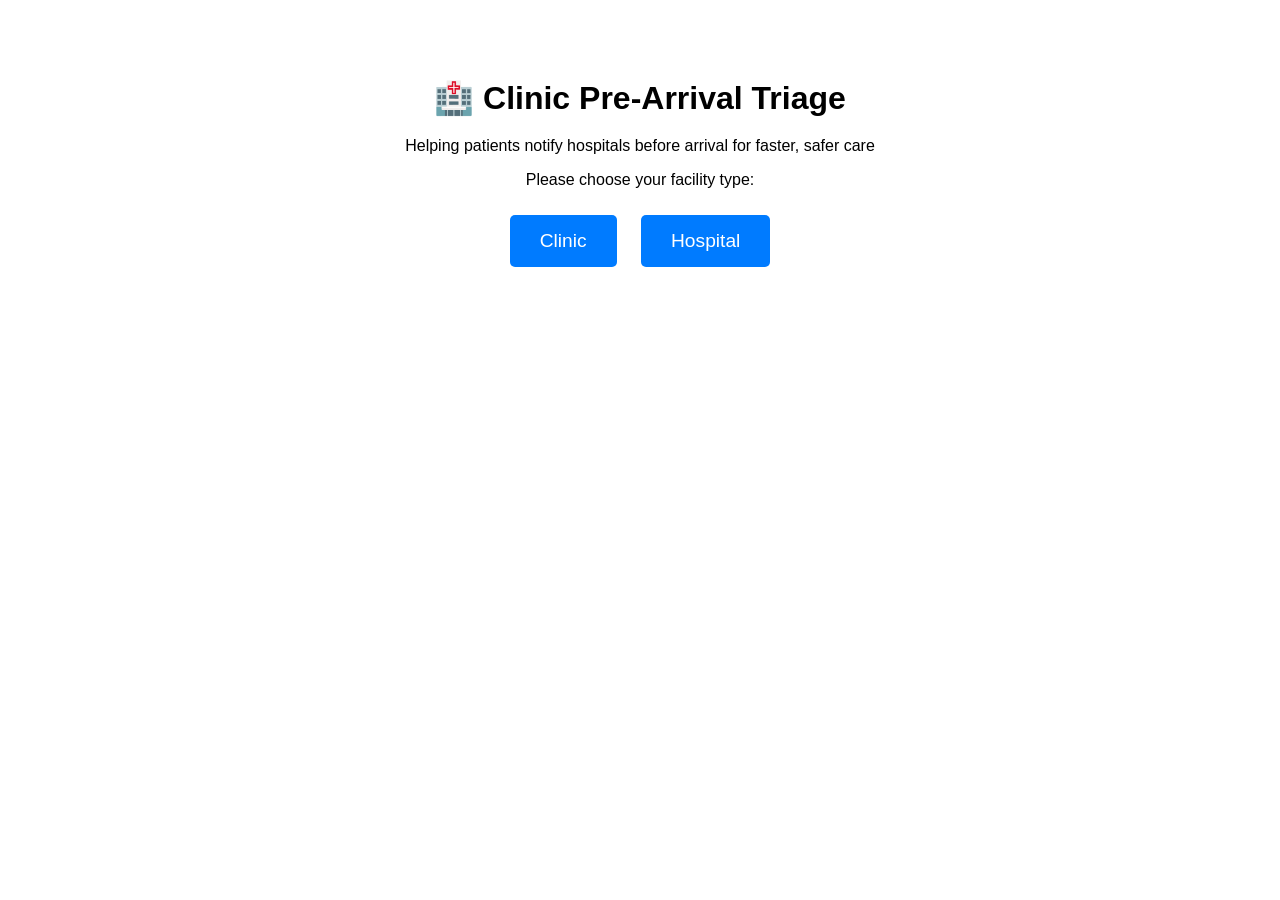
==== firstpage.html @ ef87de50 "First Page of the system" ====
<!DOCTYPE html>
<html lang="en">
<head>
  <meta charset="UTF-8">
  <meta name="viewport" content="width=device-width, initial-scale=1.0">
  <title>ThusoMed Diagnostics Assistant – A doctors support tool</title>
  <link rel="stylesheet" href="style.css">
  <style>
    body {
      font-family: Arial, sans-serif;
      text-align: center;
      padding: 50px;
    }
    h1 {
      font-weight: bold;
      font-size: 2em;
      margin-bottom: 20px;
    }
    .facility-choice button {
      padding: 15px 30px;
      margin: 10px;
      font-size: 1.2em;
      cursor: pointer;
      border: none;
      border-radius: 5px;
      background-color: #007BFF;
      color: white;
      transition: background-color 0.3s;
    }
    .facility-choice button:hover {
      background-color: #0056b3;
    }
  </style>
</head>
<body>
  <h1>🏥 Clinic Pre-Arrival Triage</h1>
  <p>Helping patients notify hospitals before arrival for faster, safer care</p>

  <div class="facility-choice">
    <p>Please choose your facility type:</p>
    <button onclick="chooseFacility('Clinic')">Clinic</button>
    <button onclick="chooseFacility('Hospital')">Hospital</button>
  </div>

  <script>
    function chooseFacility(type) {
      alert("You selected: " + type);
      // Here you can redirect to another page, e.g.:
      // window.location.href = type.toLowerCase() + ".html";
    }
  </script>
</body>
</html>
---- style.css ----
.input{
 display: flexbox;
}

.box{
    padding: 0.4em;
}

.user-input {
  width: 300px;
  height: 40px;
  padding: 10px;          /* Adds space inside the box */
  font-size: 16px;        /* Makes text bigger */
  border-radius: 10px;    /* Curved corners */
  border: 1px solid #ccc; /* Light gray border */
  outline: none;          /* Removes default focus outline */
}

/* Optional: change border color on focus */
.user-input:focus {
  border-color: #007BFF;  /* Blue border when active */
  box-shadow: 0 0 5px rgba(0, 123, 255, 0.5);
}
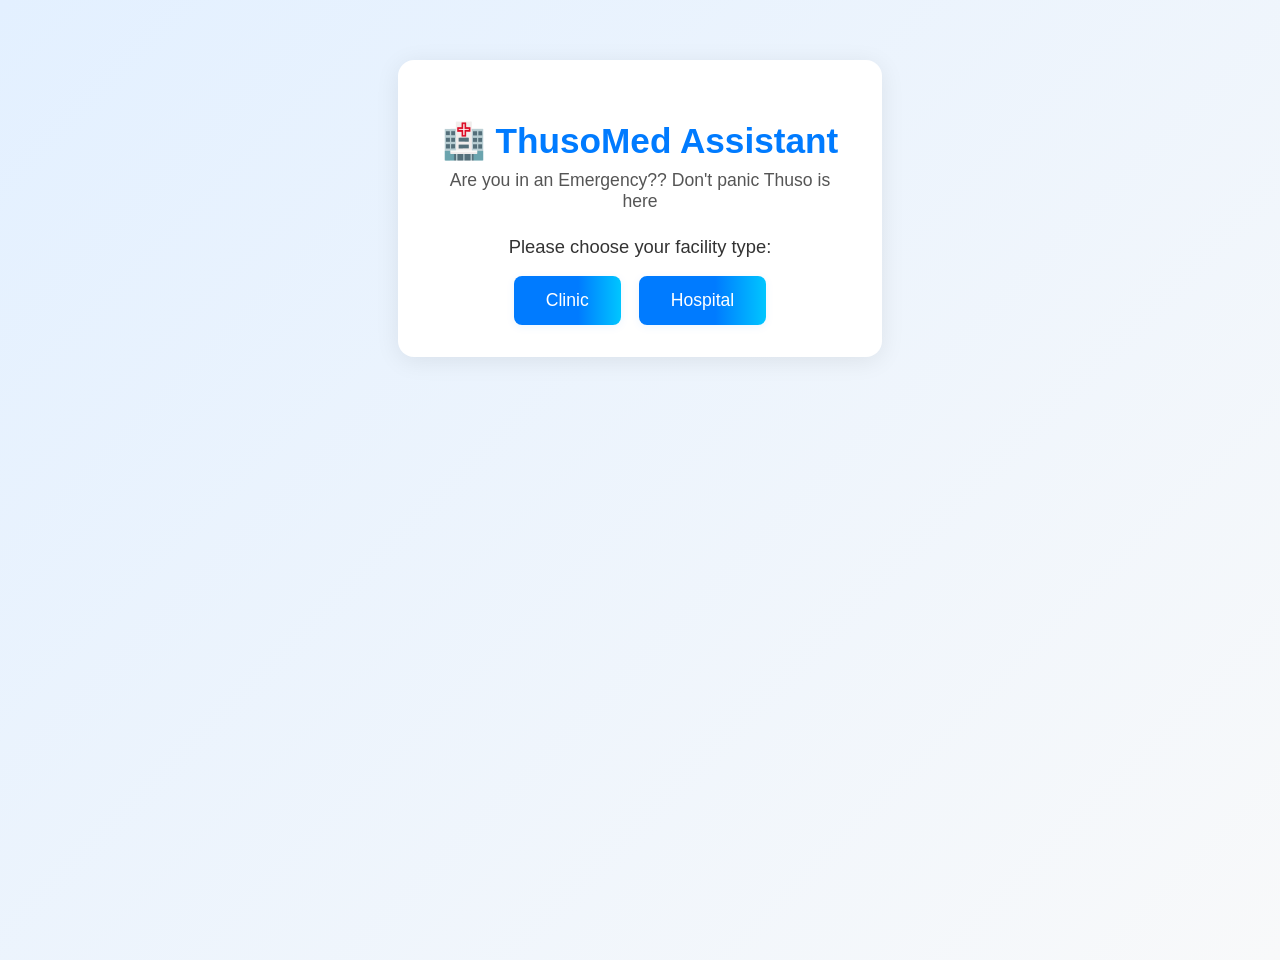
==== commit e5a1f756: "First Page Edit" ====
--- a/firstpage.html
+++ b/firstpage.html
@@ -3,49 +3,27 @@
 <head>
   <meta charset="UTF-8">
   <meta name="viewport" content="width=device-width, initial-scale=1.0">
-  <title>ThusoMed Diagnostics Assistant – A doctors support tool</title>
+  <title>Clinic Pre-Arrival Triage</title>
   <link rel="stylesheet" href="style.css">
-  <style>
-    body {
-      font-family: Arial, sans-serif;
-      text-align: center;
-      padding: 50px;
-    }
-    h1 {
-      font-weight: bold;
-      font-size: 2em;
-      margin-bottom: 20px;
-    }
-    .facility-choice button {
-      padding: 15px 30px;
-      margin: 10px;
-      font-size: 1.2em;
-      cursor: pointer;
-      border: none;
-      border-radius: 5px;
-      background-color: #007BFF;
-      color: white;
-      transition: background-color 0.3s;
-    }
-    .facility-choice button:hover {
-      background-color: #0056b3;
-    }
-  </style>
 </head>
 <body>
-  <h1>🏥 Clinic Pre-Arrival Triage</h1>
-  <p>Helping patients notify hospitals before arrival for faster, safer care</p>
-
-  <div class="facility-choice">
-    <p>Please choose your facility type:</p>
-    <button onclick="chooseFacility('Clinic')">Clinic</button>
-    <button onclick="chooseFacility('Hospital')">Hospital</button>
+  <div class="container">
+    <header>
+      <h1>🏥 ThusoMed Assistant</h1>
+      <div class="subtitle">Are you in an Emergency?? Don't panic Thuso is here</div>
+    </header>
+    <section class="facility-choice">
+      <div class="facility-label">Please choose your facility type:</div>
+      <div class="facility-buttons">
+        <button class="facility-btn" onclick="chooseFacility('Clinic')">Clinic</button>
+        <button class="facility-btn" onclick="chooseFacility('Hospital')">Hospital</button>
+      </div>
+    </section>
   </div>
 
   <script>
     function chooseFacility(type) {
       alert("You selected: " + type);
-      // Here you can redirect to another page, e.g.:
       // window.location.href = type.toLowerCase() + ".html";
     }
   </script>
--- a/style.css
+++ b/style.css
@@ -20,4 +20,73 @@
 .user-input:focus {
   border-color: #007BFF;  /* Blue border when active */
   box-shadow: 0 0 5px rgba(0, 123, 255, 0.5);
+}
+/* Modern UI/UX for firstpage.html */
+body {
+  font-family: 'Segoe UI', Arial, sans-serif;
+  background: linear-gradient(135deg, #e3f0ff 0%, #f8f9fa 100%);
+  margin: 0;
+  min-height: 100vh;
+}
+
+.container {
+  max-width: 420px;
+  margin: 60px auto;
+  background: #fff;
+  border-radius: 16px;
+  box-shadow: 0 4px 24px rgba(0,0,0,0.08);
+  padding: 36px 32px 32px 32px;
+  text-align: center;
+}
+
+header h1 {
+  font-size: 2.2em;
+  font-weight: 700;
+  margin-bottom: 8px;
+  color: #007BFF;
+}
+.subtitle {
+  font-size: 1.1em;
+  color: #555;
+  margin-bottom: 24px;
+}
+
+.facility-choice {
+  margin-top: 24px;
+}
+.facility-label {
+  font-size: 1.15em;
+  margin-bottom: 18px;
+  color: #333;
+}
+.facility-buttons {
+  display: flex;
+  justify-content: center;
+  gap: 18px;
+}
+.facility-btn {
+  padding: 14px 32px;
+  font-size: 1.1em;
+  font-weight: 500;
+  border: none;
+  border-radius: 8px;
+  background: linear-gradient(90deg, #007BFF 60%, #00c6ff 100%);
+  color: #fff;
+  box-shadow: 0 2px 8px rgba(0,123,255,0.08);
+  cursor: pointer;
+  transition: background 0.2s, transform 0.2s;
+}
+.facility-btn:hover {
+  background: linear-gradient(90deg, #0056b3 60%, #0096c7 100%);
+  transform: translateY(-2px) scale(1.04);
+}
+
+@media (max-width: 600px) {
+  .container {
+    padding: 18px 8px 18px 8px;
+  }
+  .facility-btn {
+    padding: 12px 10px;
+    font-size: 1em;
+  }
 }
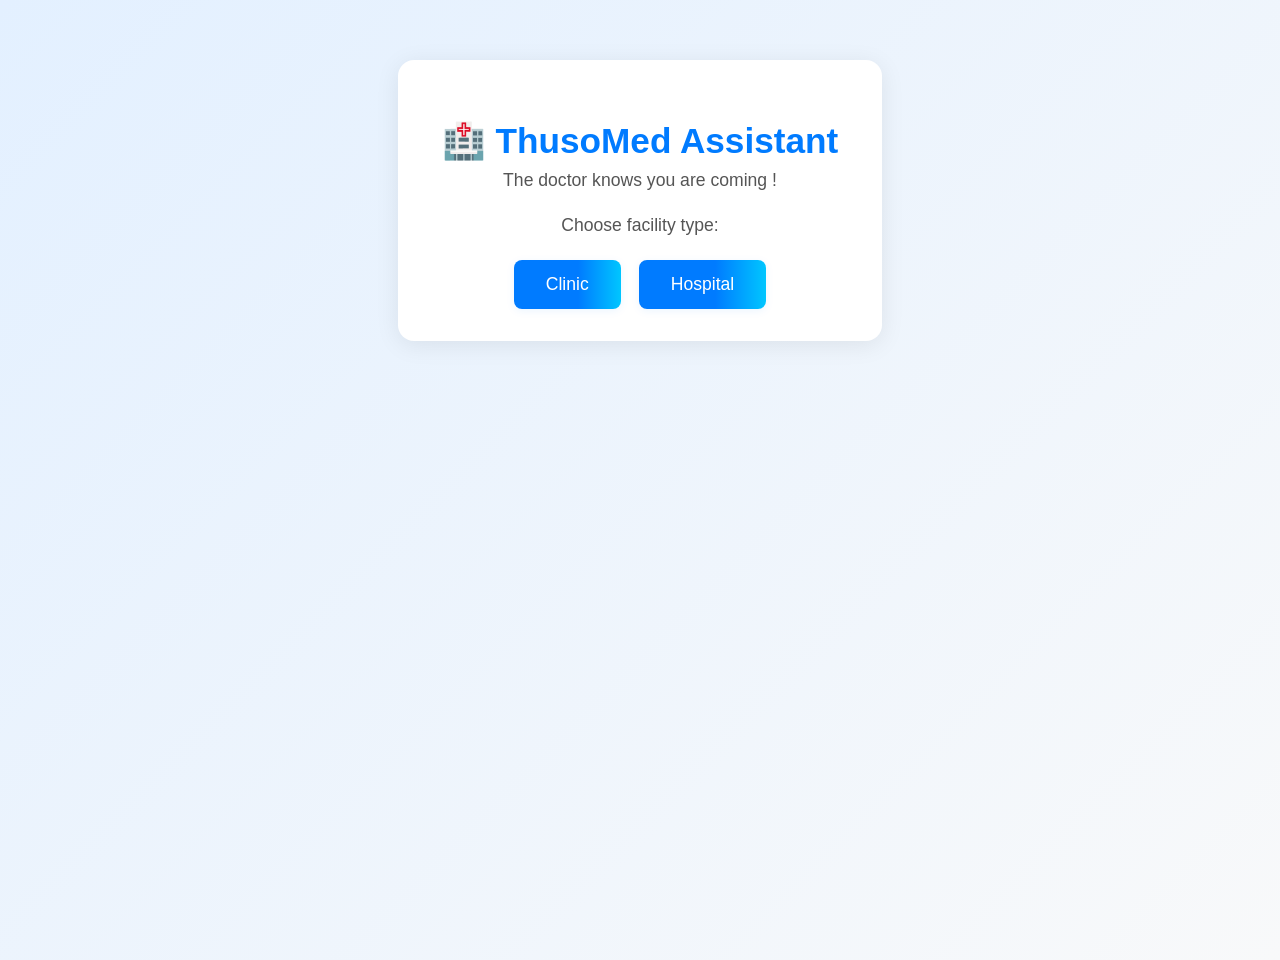
==== commit 2fb482e6: "First Page" ====
--- a/firstpage.html
+++ b/firstpage.html
@@ -10,10 +10,10 @@
   <div class="container">
     <header>
       <h1>🏥 ThusoMed Assistant</h1>
-      <div class="subtitle">Are you in an Emergency?? Don't panic Thuso is here</div>
+      <div class="subtitle">The doctor knows you are coming !</div>
     </header>
     <section class="facility-choice">
-      <div class="facility-label">Please choose your facility type:</div>
+      <div class="subtitle">Choose facility type:</div>
       <div class="facility-buttons">
         <button class="facility-btn" onclick="chooseFacility('Clinic')">Clinic</button>
         <button class="facility-btn" onclick="chooseFacility('Hospital')">Hospital</button>
